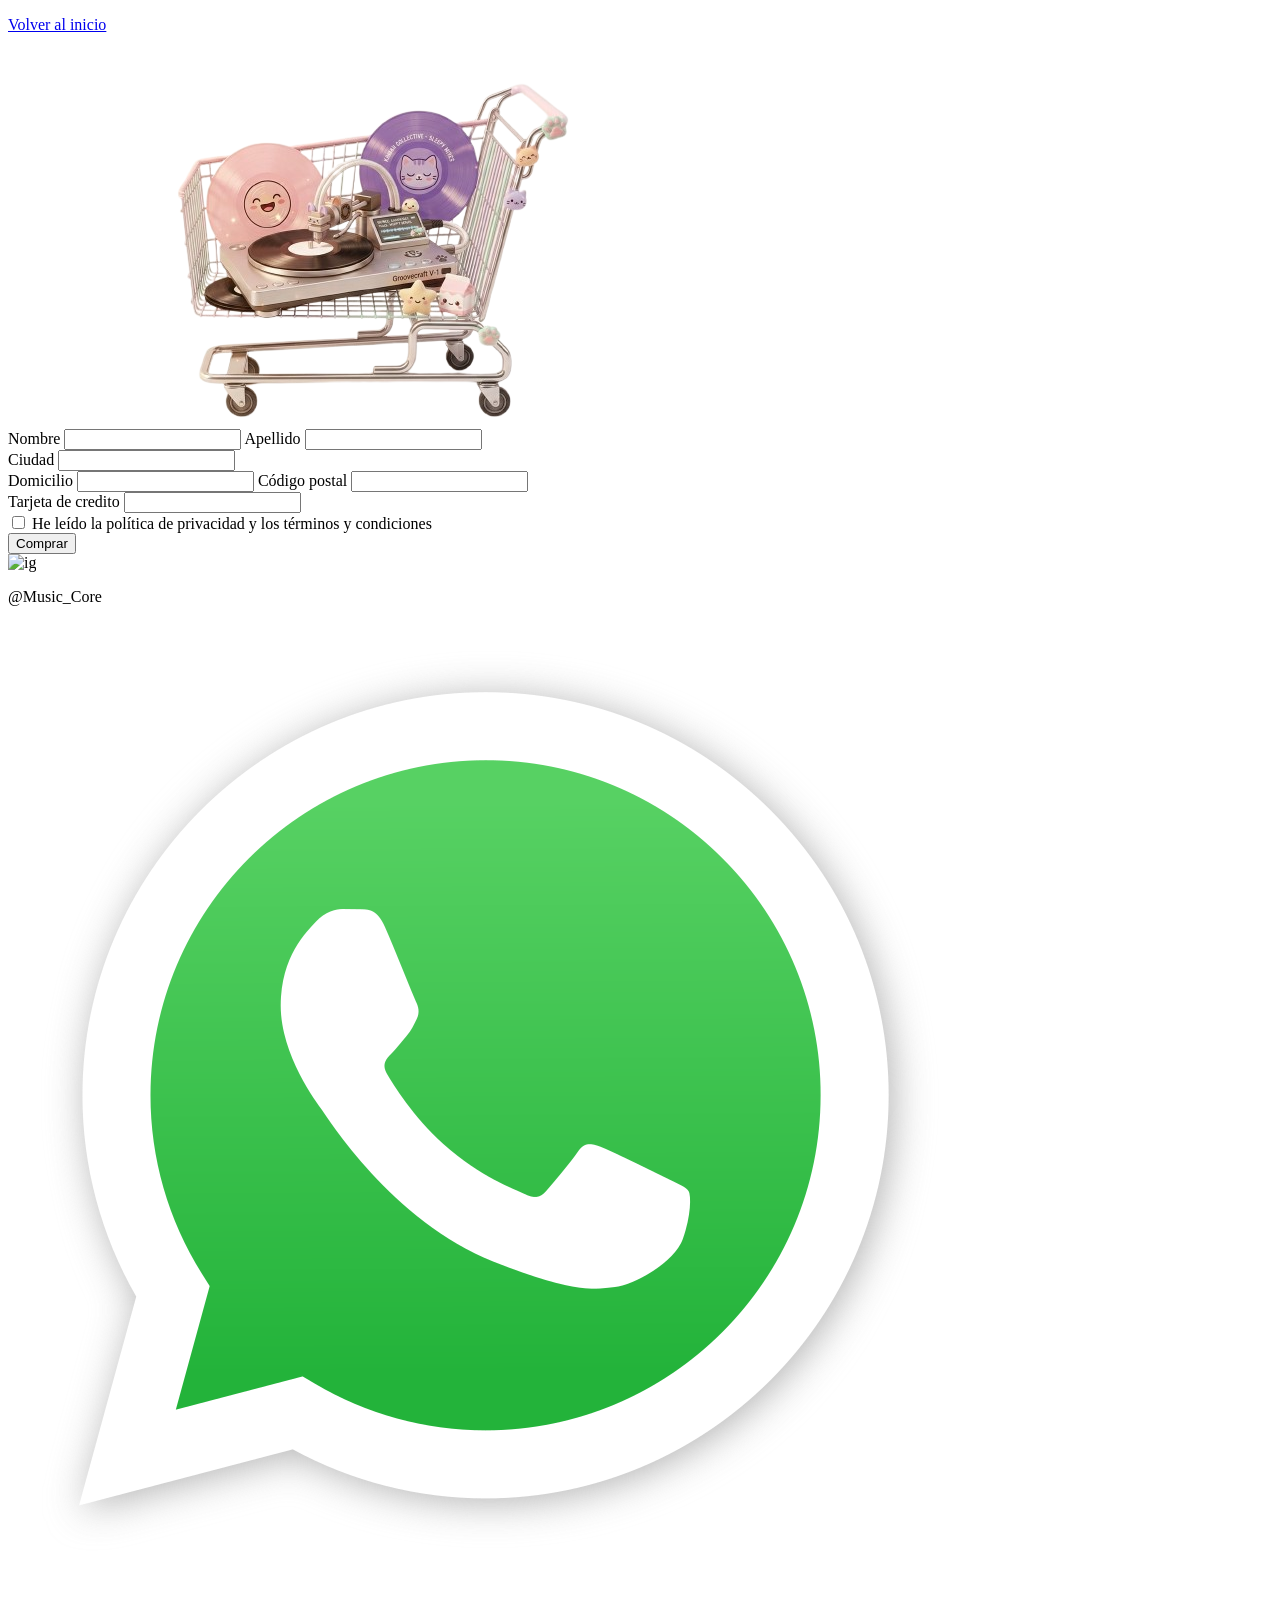
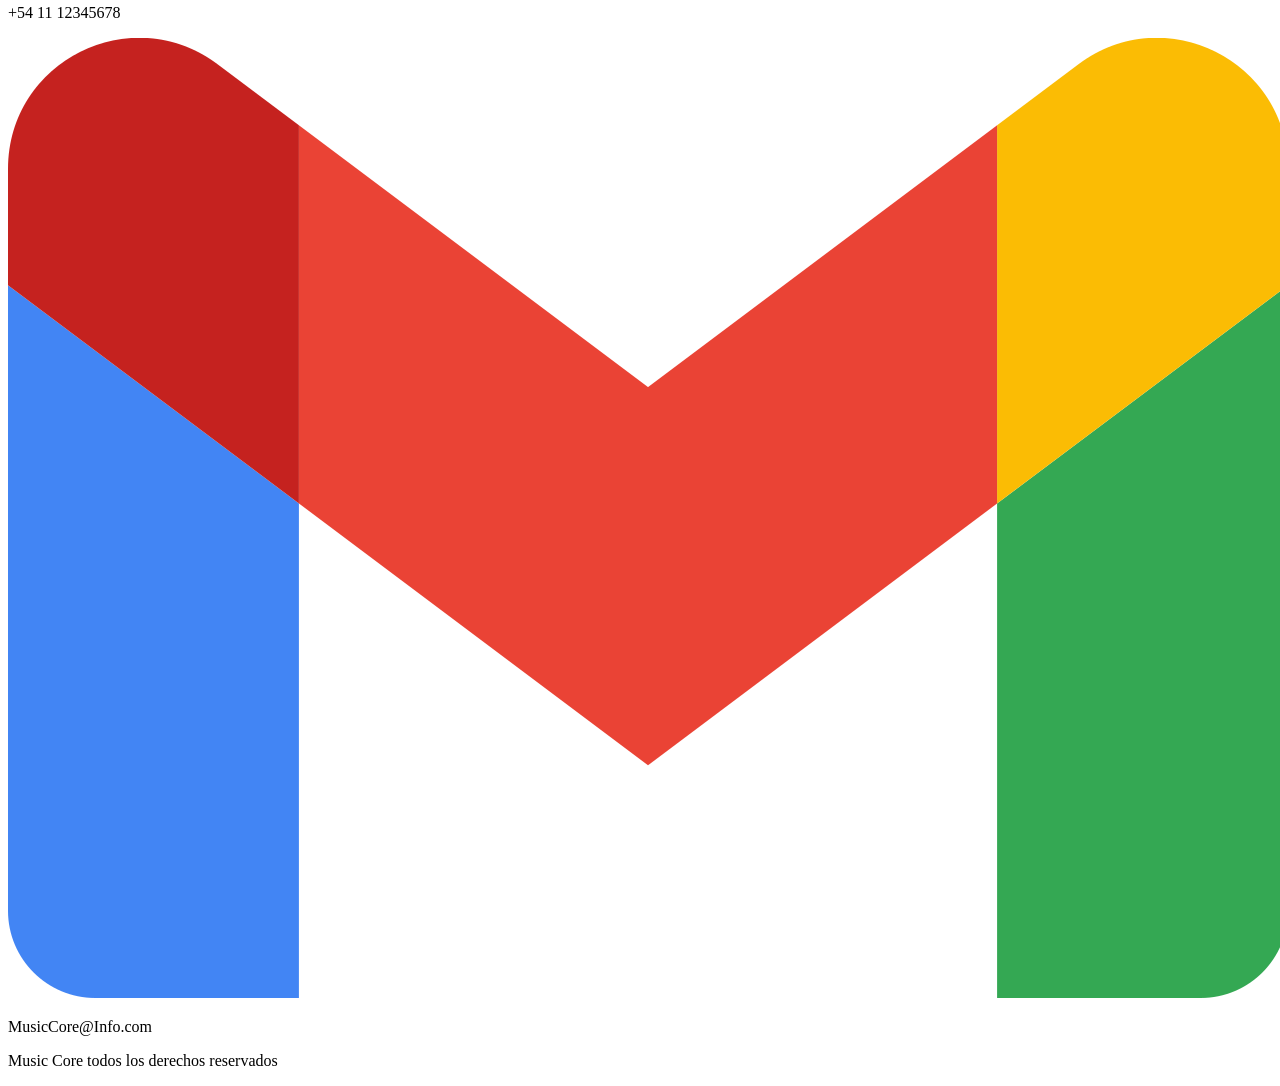
==== Comprar.html @ b9c2bcc1 "12/8" ====
<!DOCTYPE html>
<html lang="en">
<head>
    <meta charset="UTF-8">
    <meta name="viewport" content="width=device-width, initial-scale=1.0">
    <title>Comprar</title>
</head>
<body>
    <main>
        <p><a href="Index.html">Volver al inicio</a></p>
        <img src="images/Comprar.png" alt="Comprar">
        <form>
            <div>
                <label>Nombre</label>
                <input type="text">
                <label>Apellido</label>
                <input type="text">
            </div>
            <div>
                <label>Ciudad</label>
                <input type="text">
            </div>
            <div>
                <label>Domicilio</label>
                <input type="text">
                <label>Código postal</label>
                <input type="text">
            </div>
            <div>
                <label>Tarjeta de credito</label>
                <input type="text">
            </div>
            <div>    
                <label>
                    <input type="checkbox">
                    He leído la política de privacidad y los términos y condiciones
                </label>
            </div>
            <button>Comprar</button>
        </form>
    </main>
    <footer>
        <div>
            <img src="images/ig.png" alt="ig">
            <p>@Music_Core</p>
        </div>
        <div>
            <img src="images/wsp.webp" alt="wsp">
            <p>+54 11 12345678</p>
        </div>
        <div>
            <img src="images/gmail.webp" alt="gmail">
            <p>MusicCore@Info.com</p>
        </div>
        <p>Music Core todos los derechos reservados</p>
    </footer>
</body>
</html>
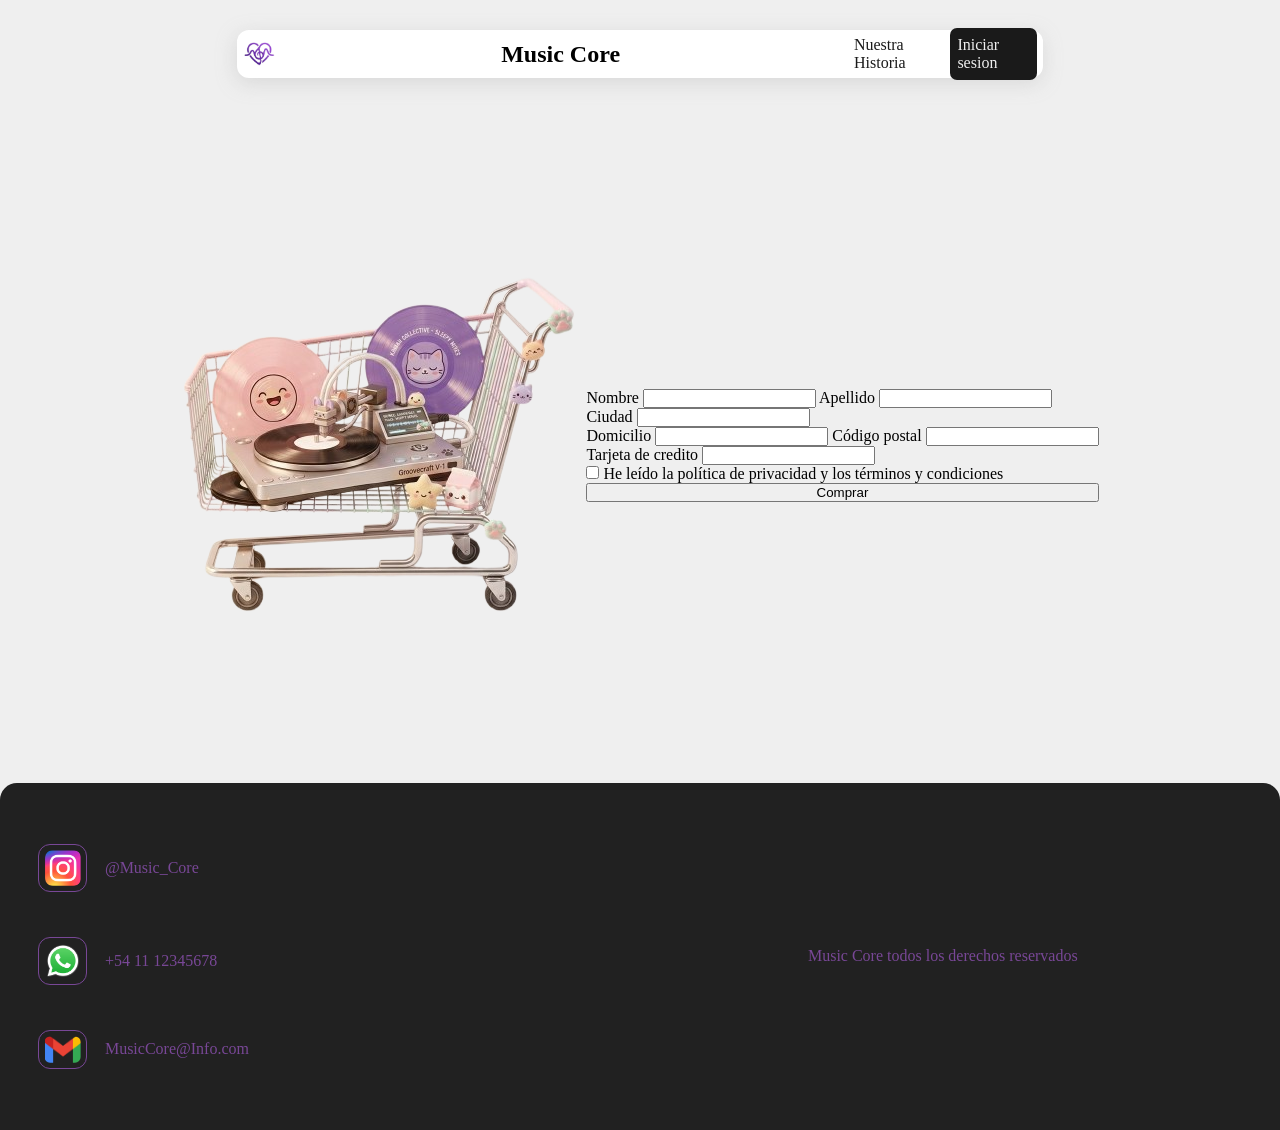
==== commit 9fd76295: "19/8" ====
--- a/Comprar.html
+++ b/Comprar.html
@@ -4,55 +4,77 @@
     <meta charset="UTF-8">
     <meta name="viewport" content="width=device-width, initial-scale=1.0">
     <title>Comprar</title>
+    <link rel="stylesheet" href="Style.css">
 </head>
 <body>
+    <header>
+        <div>
+            <a href="Index.html"><img src="images/logo.png" alt="logo"></a>
+            <h2>Music Core</h2>
+            <nav>
+                <ul>
+                    <li><a href="Historia.html">Nuestra Historia</a></li>
+                    <li><a href="IniciarSesion.html">Iniciar sesion</a></li>
+                </ul>
+            </nav>
+        </div>
+    </header>
     <main>
-        <p><a href="Index.html">Volver al inicio</a></p>
-        <img src="images/Comprar.png" alt="Comprar">
-        <form>
+        <section class="PaginaCompra">
             <div>
-                <label>Nombre</label>
-                <input type="text">
-                <label>Apellido</label>
-                <input type="text">
+                <img src="images/Comprar.png" alt="Comprar">
             </div>
             <div>
-                <label>Ciudad</label>
-                <input type="text">
+                <form>
+                    <div>
+                        <label>Nombre</label>
+                        <input type="text">
+                        <label>Apellido</label>
+                        <input type="text">
+                    </div>
+                    <div>
+                        <label>Ciudad</label>
+                        <input type="text">
+                    </div>
+                    <div>
+                        <label>Domicilio</label>
+                        <input type="text">
+                        <label>Código postal</label>
+                        <input type="text">
+                    </div>
+                    <div>
+                        <label>Tarjeta de credito</label>
+                        <input type="text">
+                    </div>
+                    <div>    
+                        <label>
+                            <input type="checkbox">
+                            He leído la política de privacidad y los términos y condiciones
+                        </label>
+                    </div>
+                    <button>Comprar</button>
+                </form>
             </div>
-            <div>
-                <label>Domicilio</label>
-                <input type="text">
-                <label>Código postal</label>
-                <input type="text">
-            </div>
-            <div>
-                <label>Tarjeta de credito</label>
-                <input type="text">
-            </div>
-            <div>    
-                <label>
-                    <input type="checkbox">
-                    He leído la política de privacidad y los términos y condiciones
-                </label>
-            </div>
-            <button>Comprar</button>
-        </form>
+        </section>
     </main>
     <footer>
         <div>
-            <img src="images/ig.png" alt="ig">
-            <p>@Music_Core</p>
+            <div>
+                <img src="images/ig.png" alt="ig">
+                <p>@Music_Core</p>
+            </div>
+            <div>
+                <img src="images/wsp.webp" alt="wsp">
+                <p>+54 11 12345678</p>
+            </div>
+            <div>
+                <img src="images/gmail.webp" alt="gmail">
+                <p>MusicCore@Info.com</p>
+            </div>
         </div>
         <div>
-            <img src="images/wsp.webp" alt="wsp">
-            <p>+54 11 12345678</p>
+            <p>Music Core todos los derechos reservados</p>
         </div>
-        <div>
-            <img src="images/gmail.webp" alt="gmail">
-            <p>MusicCore@Info.com</p>
-        </div>
-        <p>Music Core todos los derechos reservados</p>
     </footer>
 </body>
 </html>
--- a/Style.css
+++ b/Style.css
@@ -0,0 +1,284 @@
+*{
+    margin: 0%;
+    padding: 0%;
+}
+
+body{
+    background-color: rgb(239, 239, 239);
+}
+
+header{
+    width: 100%;
+    height: 12vh;
+    display: flex;
+    justify-content: center;
+    align-items: center;
+    position: sticky;
+    top: 0%;
+}
+
+header div{
+    width: 62%;
+    height: 4vh;
+    background-color: white;
+    display: flex;
+    align-items: center;
+    justify-content: space-between;
+    padding: 0.5%;
+    border-radius: 12px;
+    box-shadow: -1px 5px 20px 0px #b0b0b059;
+}
+
+header div a{
+    width: 4%;
+    display: flex;
+    align-items: center;
+    border-radius: 7px;
+}
+
+header div a img{
+    width: 100%;
+}
+
+header div a:hover{
+    background-color: rgb(206, 206, 206);
+}
+
+header div nav{
+    width: 24%;
+}
+
+header div nav ul{
+    width: 100%;
+    display: flex;
+    align-items: center;
+    justify-content: space-between;
+}
+
+header div nav ul li{
+    list-style: none;
+    padding: 4%;
+    display: flex;
+    align-items: center;
+    border-radius: 7px;
+}
+
+header div nav ul li:last-child{
+    background-color: rgb(26, 26, 26);
+}
+
+header div nav ul li a{
+    width: 100%;
+    text-decoration: none;
+    color: rgb(26, 26, 26);
+}
+
+header div nav ul li:last-child a{
+    color: rgb(239, 239, 239);
+}
+
+header div nav ul li:hover{
+    background-color: rgb(206, 206, 206);
+}
+
+header div nav ul li:last-child:hover{
+    background-color: rgb(80, 80, 80);
+}
+
+header div nav ul li:last-child a:hover{
+    background-color: rgb(80, 80, 80);
+}
+
+main div section{
+    width: 100%;
+}
+
+.Presentacion{
+    height: 77vh;
+    display: grid;
+    grid-template-rows: 1fr;
+    grid-template-columns: repeat(2, 1fr);
+    gap: 8px;
+    padding-left: 10%;
+    padding-right: 10%;
+}
+
+.Presentacion div{
+    display: flex;
+    justify-content: center;
+}
+
+.Presentacion div:first-child{
+    width: 100%;
+    align-items: center;
+}
+
+.Presentacion div:last-child{
+    flex-direction: column;
+}
+
+.Presentacion div h1{
+    font-size: 90px;
+}
+
+.Presentacion div p{
+    font-size: 18px;
+}
+
+.Punteo{
+    height: 80vh;
+    background-color: rgb(26, 26, 26);
+    border-radius: 17px;
+    display: grid;
+    grid-template-rows: 1fr;
+    grid-template-columns: repeat(3, 1fr);
+    gap: 8px;
+    padding: 3%;
+    padding-left: 10%;
+    padding-right: 10%;
+}
+
+.Punteo .imagen img{
+    width: 100%;
+    box-shadow: -14px 13px 20px 0px #00000059;
+    border-radius: 12px;
+}
+
+.Punteo p{
+    color: rgb(239, 239, 239);
+}
+
+.Punteo h3{
+    color: #784796;
+    font-size: 80px;
+}
+
+.Punteo div div{
+    width: 60%;
+    border: solid #784796 1px;
+    background: #212121;
+    border-radius: 12px;
+    padding: 2%;
+    box-shadow: -14px 13px 20px 0px #00000059;
+}
+
+.Punteo .contenedor{
+    display: flex;
+    flex-direction: column;
+    justify-content: space-around;
+    align-items: center;
+}
+
+.Punteo .imagen{
+    display: flex;
+    flex-direction: row;
+    justify-content: center;
+    align-items: center;
+}
+
+.comprar{
+    width: 100%;
+    height: 78vh;
+    display: flex;
+    align-items: center;
+    justify-content: center;
+    flex-direction: column;
+    padding-bottom: 5%;
+    padding-top: 5%;
+}
+
+.comprar h1{
+    font-size: 400%;
+}
+
+.comprar img{
+    width: 60%;
+}
+
+.comprar a{
+    width: 10%;
+    height: 5vh;
+}
+
+.comprar a button{
+    background-color:#212121;
+    border: 1px solid #784796;
+    border-radius: 30px;
+    width: 100%;
+    padding-top: 7%;
+    padding-bottom: 7%;
+    color: #784796;
+    box-shadow: -9px 6px 20px 0px #00000059;
+}
+
+.comprar a button:hover{
+    background-color:rgb(80, 80, 80);
+}
+
+.PaginaCompra{
+    width: 80%;
+    height: 75vh;
+    display: grid;
+    grid-template-rows: 1fr;
+    grid-template-columns: repeat(2, 1fr);
+    gap: 8px;
+    padding-left: 10%;
+    padding-right: 10%;
+    display: flex;
+    align-items: center;
+    justify-content: center;
+}
+
+.PaginaCompra form{
+    display: flex;
+    justify-content: flex-start;
+    flex-direction: column;
+}
+
+footer{
+    width: 94%;
+    height: 30vh;
+    display: grid;
+    grid-template-rows: 1fr;
+    grid-template-columns: repeat(2, 1fr);
+    gap: 8px;
+    padding: 3%;
+    background-color: #212121;
+    border-radius: 17px 17px 0px 0px;
+}
+
+footer img{
+    border: 1px solid #784796;
+    border-radius: 12px;
+    padding: 3%;
+}
+
+footer p{
+    color: #784796;
+}
+
+footer div{
+    display: flex;
+    flex-direction: column;
+    justify-content: space-around;
+}
+
+footer div:last-child{
+    align-items: center;
+}
+
+footer div div{
+    width: 30%;
+    display: flex;
+    flex-direction: row;
+    align-items: center;
+    justify-content: start;
+}
+
+footer div div img{
+    width: 20%;
+}
+
+footer div div p{
+    margin-left: 10%;
+}
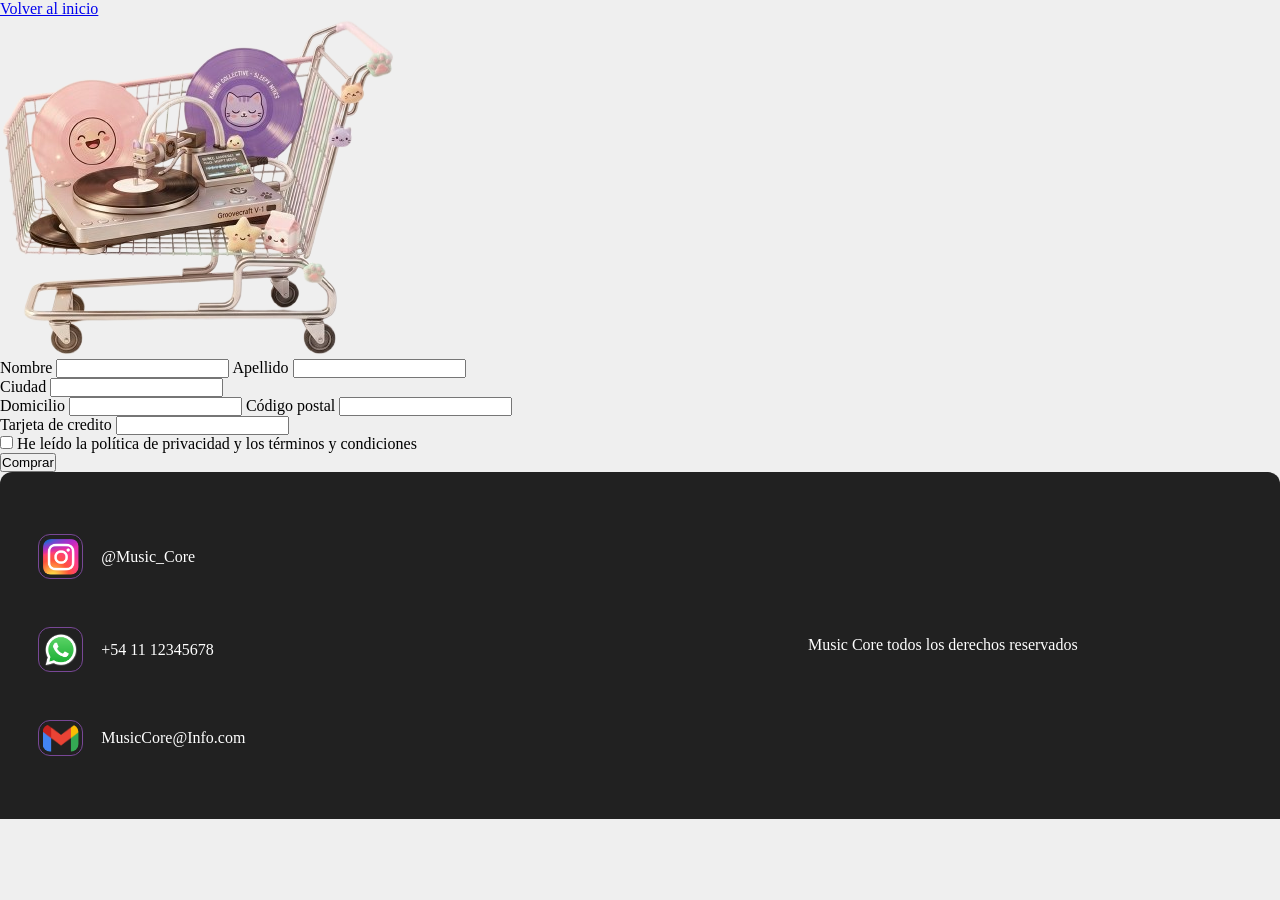
==== commit ebf86acd: "19/8" ====
--- a/Comprar.html
+++ b/Comprar.html
@@ -7,55 +7,38 @@
     <link rel="stylesheet" href="Style.css">
 </head>
 <body>
-    <header>
-        <div>
-            <a href="Index.html"><img src="images/logo.png" alt="logo"></a>
-            <h2>Music Core</h2>
-            <nav>
-                <ul>
-                    <li><a href="Historia.html">Nuestra Historia</a></li>
-                    <li><a href="IniciarSesion.html">Iniciar sesion</a></li>
-                </ul>
-            </nav>
-        </div>
-    </header>
     <main>
-        <section class="PaginaCompra">
+        <p><a href="Index.html">Volver al inicio</a></p>
+        <img src="images/Comprar.png" alt="Comprar">
+        <form>
             <div>
-                <img src="images/Comprar.png" alt="Comprar">
+                <label>Nombre</label>
+                <input type="text">
+                <label>Apellido</label>
+                <input type="text">
             </div>
             <div>
-                <form>
-                    <div>
-                        <label>Nombre</label>
-                        <input type="text">
-                        <label>Apellido</label>
-                        <input type="text">
-                    </div>
-                    <div>
-                        <label>Ciudad</label>
-                        <input type="text">
-                    </div>
-                    <div>
-                        <label>Domicilio</label>
-                        <input type="text">
-                        <label>Código postal</label>
-                        <input type="text">
-                    </div>
-                    <div>
-                        <label>Tarjeta de credito</label>
-                        <input type="text">
-                    </div>
-                    <div>    
-                        <label>
-                            <input type="checkbox">
-                            He leído la política de privacidad y los términos y condiciones
-                        </label>
-                    </div>
-                    <button>Comprar</button>
-                </form>
+                <label>Ciudad</label>
+                <input type="text">
             </div>
-        </section>
+            <div>
+                <label>Domicilio</label>
+                <input type="text">
+                <label>Código postal</label>
+                <input type="text">
+            </div>
+            <div>
+                <label>Tarjeta de credito</label>
+                <input type="text">
+            </div>
+            <div>    
+                <label>
+                    <input type="checkbox">
+                    He leído la política de privacidad y los términos y condiciones
+                </label>
+            </div>
+            <button>Comprar</button>
+        </form>
     </main>
     <footer>
         <div>
--- a/Style.css
+++ b/Style.css
@@ -70,7 +70,7 @@
 header div nav ul li a{
     width: 100%;
     text-decoration: none;
-    color: rgb(26, 26, 26);
+    color: black;
 }
 
 header div nav ul li:last-child a{
@@ -128,7 +128,7 @@
 .Punteo{
     height: 80vh;
     background-color: rgb(26, 26, 26);
-    border-radius: 17px;
+    border-radius: 12px;
     display: grid;
     grid-template-rows: 1fr;
     grid-template-columns: repeat(3, 1fr);
@@ -136,12 +136,11 @@
     padding: 3%;
     padding-left: 10%;
     padding-right: 10%;
+    box-shadow: 0px 12px 20px 3px #00000059;
 }
 
 .Punteo .imagen img{
     width: 100%;
-    box-shadow: -14px 13px 20px 0px #00000059;
-    border-radius: 12px;
 }
 
 .Punteo p{
@@ -183,12 +182,8 @@
     align-items: center;
     justify-content: center;
     flex-direction: column;
-    padding-bottom: 5%;
-    padding-top: 5%;
-}
-
-.comprar h1{
-    font-size: 400%;
+    padding-top: 2%;
+    padding-bottom: 2%;
 }
 
 .comprar img{
@@ -208,31 +203,11 @@
     padding-top: 7%;
     padding-bottom: 7%;
     color: #784796;
-    box-shadow: -9px 6px 20px 0px #00000059;
+    box-shadow: -14px 13px 20px 0px #00000059;
 }
 
 .comprar a button:hover{
-    background-color:rgb(80, 80, 80);
-}
-
-.PaginaCompra{
-    width: 80%;
-    height: 75vh;
-    display: grid;
-    grid-template-rows: 1fr;
-    grid-template-columns: repeat(2, 1fr);
-    gap: 8px;
-    padding-left: 10%;
-    padding-right: 10%;
-    display: flex;
-    align-items: center;
-    justify-content: center;
-}
-
-.PaginaCompra form{
-    display: flex;
-    justify-content: flex-start;
-    flex-direction: column;
+    background-color: rgb(80, 80, 80);
 }
 
 footer{
@@ -244,17 +219,17 @@
     gap: 8px;
     padding: 3%;
     background-color: #212121;
-    border-radius: 17px 17px 0px 0px;
+    border-radius: 12px 12px 0px 0px;
 }
 
 footer img{
+    border-radius: 12px;
     border: 1px solid #784796;
-    border-radius: 12px;
-    padding: 3%;
+    padding: 2%;
 }
 
 footer p{
-    color: #784796;
+    color: white;
 }
 
 footer div{
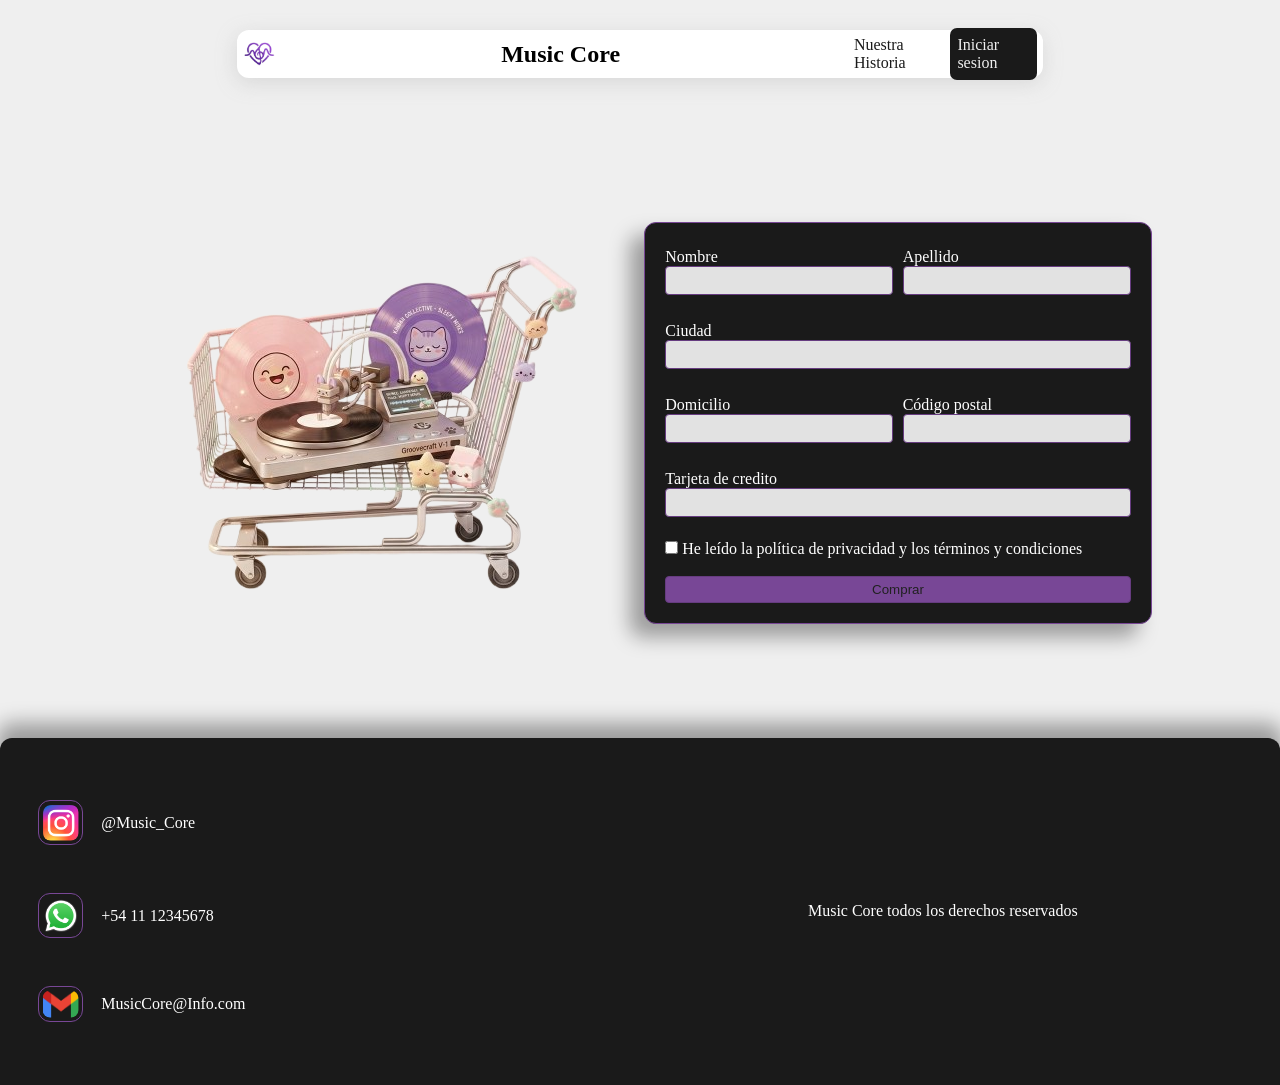
==== commit 7d622966: "19/8" ====
--- a/Comprar.html
+++ b/Comprar.html
@@ -7,38 +7,61 @@
     <link rel="stylesheet" href="Style.css">
 </head>
 <body>
+    <header>
+        <div>
+            <a href="Index.html"><img src="images/logo.png" alt="logo"></a>
+            <h2>Music Core</h2>
+            <nav>
+                <ul>
+                    <li><a href="Historia.html">Nuestra Historia</a></li>
+                    <li><a href="IniciarSesion.html">Iniciar sesion</a></li>
+                </ul>
+            </nav>
+        </div>
+    </header>
     <main>
-        <p><a href="Index.html">Volver al inicio</a></p>
-        <img src="images/Comprar.png" alt="Comprar">
-        <form>
-            <div>
-                <label>Nombre</label>
-                <input type="text">
-                <label>Apellido</label>
-                <input type="text">
+        <section class="PaginaComprar">
+            <div class="ContenedorMitad">
+                <img src="images/Comprar.png" alt="Comprar">
             </div>
-            <div>
-                <label>Ciudad</label>
-                <input type="text">
+            <div class="ContenedorMitad">
+                <form>
+                    <div class="ContenedorDobleForm">
+                        <div class="Input">
+                            <label>Nombre</label>
+                            <input type="text">
+                        </div>
+                        <div class="Input">
+                            <label>Apellido</label>
+                            <input type="text">
+                        </div>
+                    </div>
+                    <div class="Input">
+                        <label>Ciudad</label>
+                        <input type="text">
+                    </div>
+                    <div class="ContenedorDobleForm">
+                        <div class="Input">
+                            <label>Domicilio</label>
+                            <input type="text">
+                        </div>
+                        <div class="Input">
+                            <label>Código postal</label>
+                            <input type="text">
+                        </div>
+                    </div>
+                    <div class="Input">
+                        <label>Tarjeta de credito</label>
+                        <input type="text">
+                    </div>    
+                        <label>
+                            <input type="checkbox">
+                            He leído la política de privacidad y los términos y condiciones
+                        </label>
+                    <button>Comprar</button>
+                </form>
             </div>
-            <div>
-                <label>Domicilio</label>
-                <input type="text">
-                <label>Código postal</label>
-                <input type="text">
-            </div>
-            <div>
-                <label>Tarjeta de credito</label>
-                <input type="text">
-            </div>
-            <div>    
-                <label>
-                    <input type="checkbox">
-                    He leído la política de privacidad y los términos y condiciones
-                </label>
-            </div>
-            <button>Comprar</button>
-        </form>
+        </section>
     </main>
     <footer>
         <div>
--- a/Style.css
+++ b/Style.css
@@ -70,7 +70,7 @@
 header div nav ul li a{
     width: 100%;
     text-decoration: none;
-    color: black;
+    color: rgb(26, 26, 26);
 }
 
 header div nav ul li:last-child a{
@@ -136,7 +136,7 @@
     padding: 3%;
     padding-left: 10%;
     padding-right: 10%;
-    box-shadow: 0px 12px 20px 3px #00000059;
+    box-shadow: 0px 12px 20px 3px #00000059, 0px -12px 20px 3px #00000059;
 }
 
 .Punteo .imagen img{
@@ -175,6 +175,10 @@
     align-items: center;
 }
 
+.Punteo .imagen img{
+    box-shadow: -14px 13px 20px 0px #00000059;
+}
+
 .comprar{
     width: 100%;
     height: 78vh;
@@ -182,8 +186,8 @@
     align-items: center;
     justify-content: center;
     flex-direction: column;
-    padding-top: 2%;
-    padding-bottom: 2%;
+    padding-top: 4%;
+    padding-bottom: 4%;
 }
 
 .comprar img{
@@ -203,7 +207,7 @@
     padding-top: 7%;
     padding-bottom: 7%;
     color: #784796;
-    box-shadow: -14px 13px 20px 0px #00000059;
+    box-shadow: 0px 0px 20px 0px #00000059;
 }
 
 .comprar a button:hover{
@@ -218,8 +222,9 @@
     grid-template-columns: repeat(2, 1fr);
     gap: 8px;
     padding: 3%;
-    background-color: #212121;
+    background-color: rgb(26, 26, 26);
     border-radius: 12px 12px 0px 0px;
+    box-shadow: 0px -12px 20px 3px #00000059;
 }
 
 footer img{
@@ -256,4 +261,73 @@
 
 footer div div p{
     margin-left: 10%;
+}
+
+.PaginaComprar{
+    width: 80%;
+    height: 70vh;
+    display: grid;
+    grid-template-rows: 1fr;
+    grid-template-columns: repeat(2, 1fr);
+    gap: 8px;
+    padding-left: 10%;
+    padding-right: 10%;
+}
+
+.PaginaComprar .ContenedorMitad{
+    width: 100%;
+    display: flex;
+    align-items: center;
+    justify-content: center;
+}
+
+.PaginaComprar div form{
+    display: flex;
+    flex-direction: column;
+    width: 100%;
+    background-color: rgb(26, 26, 26);
+    border: solid #784796 1px;
+    padding: 4%;
+    border-radius: 12px;
+    box-shadow: -14px 13px 20px 0px #00000059;
+    justify-content: space-between;
+    height: 40vh;
+}
+
+.PaginaComprar div form label{
+    color: white;
+}
+
+.PaginaComprar div form .ContenedorDobleForm{
+    display: flex;
+    flex-direction: row;
+    justify-content: space-between;
+}
+
+.PaginaComprar div form .ContenedorDobleForm .Input{
+    width: 49%;
+}
+
+.PaginaComprar div form .Input{
+    width: 100%;
+    display: flex;
+    flex-flow: column;
+    margin: 1%;
+    margin-left: 0%;
+    margin-right: 0%;
+}
+
+.PaginaComprar div form .Input input{
+    height: 3vh;
+    border-radius: 4px;
+    border: 1px solid #663c80;
+    background-color:#e2e2e2;
+}
+
+.PaginaComprar div form button{
+    height: 3vh;
+    border: 1px solid #663c80;
+    background-color:#784796;
+    color: #212121;
+    border-radius: 4px;
 }
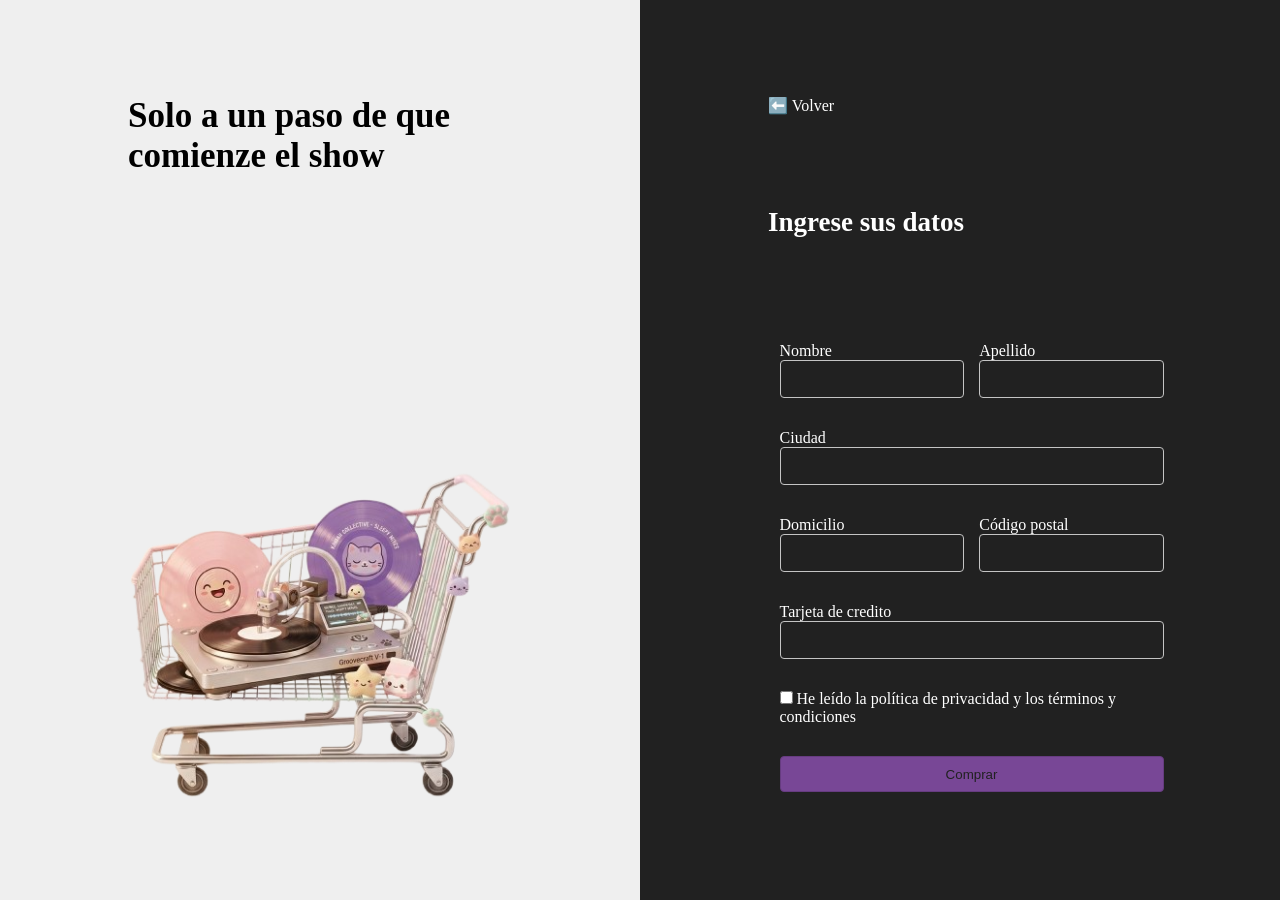
==== commit a4379cd0: "23/8" ====
--- a/Comprar.html
+++ b/Comprar.html
@@ -7,24 +7,17 @@
     <link rel="stylesheet" href="Style.css">
 </head>
 <body>
-    <header>
-        <div>
-            <a href="Index.html"><img src="images/logo.png" alt="logo"></a>
-            <h2>Music Core</h2>
-            <nav>
-                <ul>
-                    <li><a href="Historia.html">Nuestra Historia</a></li>
-                    <li><a href="IniciarSesion.html">Iniciar sesion</a></li>
-                </ul>
-            </nav>
-        </div>
-    </header>
     <main>
         <section class="PaginaComprar">
             <div class="ContenedorMitad">
+                <h1>Solo a un paso de que comienze el show</h1>
                 <img src="images/Comprar.png" alt="Comprar">
             </div>
             <div class="ContenedorMitad">
+                <a href="Index.html">
+                    <p>⬅️ Volver</p>
+                </a>
+                <h2>Ingrese sus datos</h2>
                 <form>
                     <div class="ContenedorDobleForm">
                         <div class="Input">
@@ -63,24 +56,5 @@
             </div>
         </section>
     </main>
-    <footer>
-        <div>
-            <div>
-                <img src="images/ig.png" alt="ig">
-                <p>@Music_Core</p>
-            </div>
-            <div>
-                <img src="images/wsp.webp" alt="wsp">
-                <p>+54 11 12345678</p>
-            </div>
-            <div>
-                <img src="images/gmail.webp" alt="gmail">
-                <p>MusicCore@Info.com</p>
-            </div>
-        </div>
-        <div>
-            <p>Music Core todos los derechos reservados</p>
-        </div>
-    </footer>
 </body>
 </html>
--- a/Style.css
+++ b/Style.css
@@ -9,12 +9,12 @@
 
 header{
     width: 100%;
-    height: 12vh;
+    margin-top: 1%;
     display: flex;
     justify-content: center;
     align-items: center;
     position: sticky;
-    top: 0%;
+    top: 1%;
 }
 
 header div{
@@ -128,7 +128,7 @@
 .Punteo{
     height: 80vh;
     background-color: rgb(26, 26, 26);
-    border-radius: 12px;
+    border-radius: 17px;
     display: grid;
     grid-template-rows: 1fr;
     grid-template-columns: repeat(3, 1fr);
@@ -141,6 +141,8 @@
 
 .Punteo .imagen img{
     width: 100%;
+    box-shadow: -14px 13px 20px 0px #00000059;
+    border-radius: 12px;
 }
 
 .Punteo p{
@@ -234,7 +236,7 @@
 }
 
 footer p{
-    color: white;
+    color: #784796;
 }
 
 footer div{
@@ -264,38 +266,63 @@
 }
 
 .PaginaComprar{
-    width: 80%;
-    height: 70vh;
+    width: 100%;
+    height: 100vh;
     display: grid;
     grid-template-rows: 1fr;
     grid-template-columns: repeat(2, 1fr);
-    gap: 8px;
-    padding-left: 10%;
-    padding-right: 10%;
+    /* gap: 0px; */
+    /* padding-left: 10%; */
+    /* padding-right: 10%; */
+}
+
+.PaginaComprar h1{
+    font-size: 35px;
+}
+
+.PaginaComprar h2{
+    font-size: 27px;
+    color: white;
+}
+
+.PaginaComprar a p{
+    color: white;
+}
+
+.PaginaComprar a{
+    text-decoration: none;
 }
 
 .PaginaComprar .ContenedorMitad{
-    width: 100%;
-    display: flex;
-    align-items: center;
-    justify-content: center;
+    padding: 15%;
+    padding-left: 20%;
+    padding-right: 20%;
+    width: 60%;
+    display: flex;
+    align-items: start;
+    justify-content: space-between;
+    flex-direction: column;
+}
+
+.PaginaComprar .ContenedorMitad:last-child{
+    background-color: #212121;
+}
+
+.PaginaComprar div img{
+    width: 100%;
 }
 
 .PaginaComprar div form{
     display: flex;
     flex-direction: column;
     width: 100%;
-    background-color: rgb(26, 26, 26);
-    border: solid #784796 1px;
-    padding: 4%;
-    border-radius: 12px;
-    box-shadow: -14px 13px 20px 0px #00000059;
+    padding: 3%;
     justify-content: space-between;
-    height: 40vh;
+    height: 50vh;
 }
 
 .PaginaComprar div form label{
-    color: white;
+    color: rgb(255, 255, 255);
 }
 
 .PaginaComprar div form .ContenedorDobleForm{
@@ -305,29 +332,72 @@
 }
 
 .PaginaComprar div form .ContenedorDobleForm .Input{
-    width: 49%;
+    width: 48%;
 }
 
 .PaginaComprar div form .Input{
     width: 100%;
     display: flex;
     flex-flow: column;
-    margin: 1%;
-    margin-left: 0%;
-    margin-right: 0%;
 }
 
 .PaginaComprar div form .Input input{
-    height: 3vh;
+    height: 4vh;
     border-radius: 4px;
-    border: 1px solid #663c80;
-    background-color:#e2e2e2;
+    border: 1px solid rgb(196, 196, 196);
+    background-color:#212121;
 }
 
 .PaginaComprar div form button{
-    height: 3vh;
+    height: 4vh;
     border: 1px solid #663c80;
     background-color:#784796;
     color: #212121;
     border-radius: 4px;
+}
+
+.Historia
+{
+    width: 80%;
+    height: 78vh;
+    display: flex;
+    justify-content: center;
+    flex-direction: column;
+    padding-top: 2%;
+    padding-bottom: 2%;
+    padding-left: 10%;
+    padding-right: 10%;
+}
+.Historia div
+{
+    padding-bottom: 2%;
+    display: flex;
+    flex-direction: row;
+}
+.Historia div h1
+{
+ width: 200%;
+ text-align: center;
+ padding-top: 2%;
+ padding-bottom: 2%;
+ font-size: 100px;
+}
+.Historia div h2
+{
+ border: 3px solid #784796;
+}
+.Historia .HistoriaInversa
+{
+   padding-bottom: 2%;
+    display: flex;
+    flex-direction: row-reverse;
+}
+
+.Historia .HistoriaInversa h1
+{
+    width: 200%;
+ text-align: center ;
+ padding-top: 2%;
+ padding-bottom: 2%;
+ font-size: 100px;
 }
